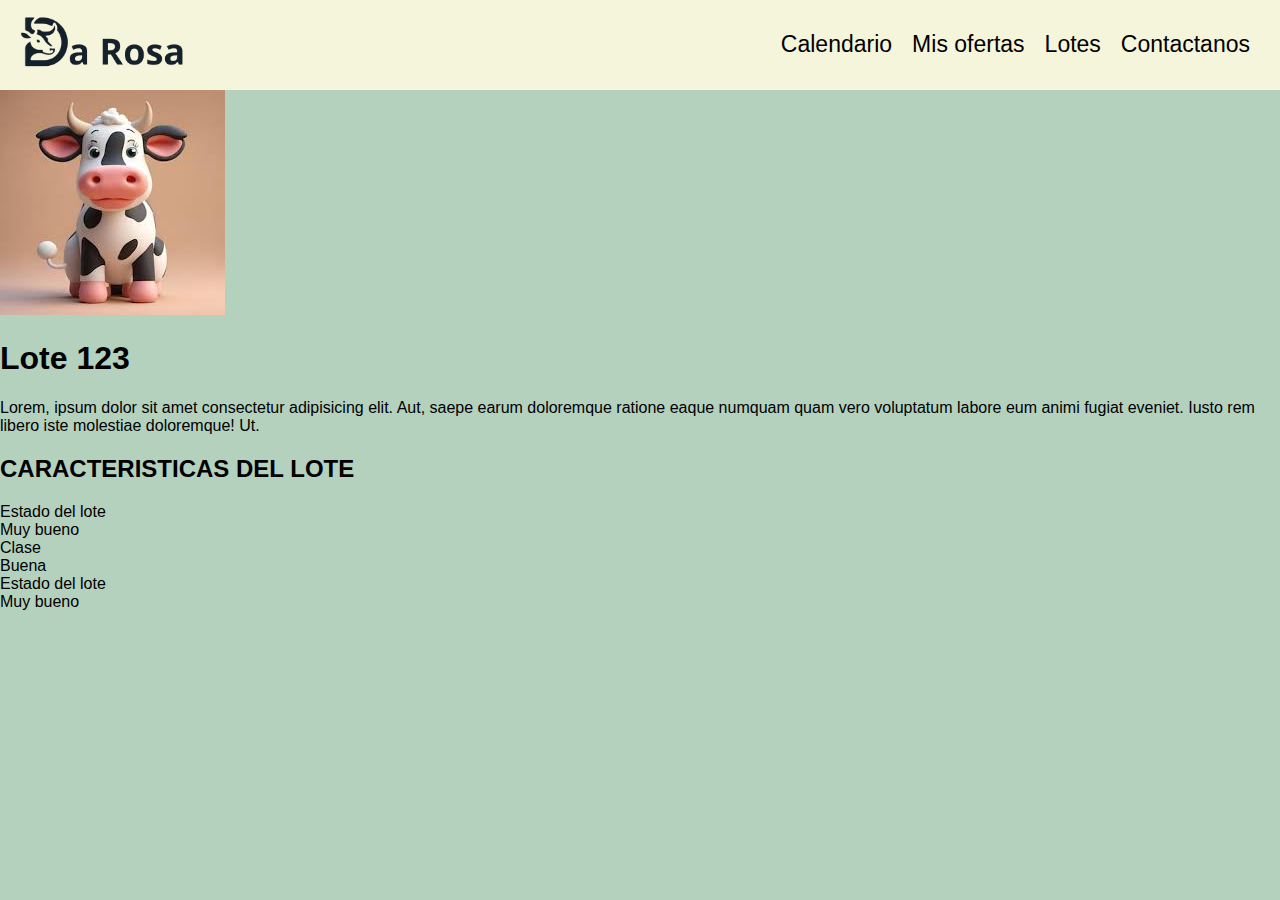
==== index.html @ 6416df98 "inicio" ====
<!DOCTYPE html>
<html lang="en">
<head>
    <meta charset="UTF-8">
    <meta name="viewport" content="width=device-width, initial-scale=1.0">
    <title>Juanpa Da Rosa</title>
    <link rel="stylesheet" href="css.css">
    <link rel="shortcut icon" href="logoico.ico" type="image/x-icon">
</head>
<body>
    <script src="js.js"></script>
    <header>
        <input type="checkbox"  id="activar" class="header_checkbox" >
        <label for="activar" class="abrir_menu" role="button">=</label>
        <img class="header_logo" src="darosa.png" alt="logo de la empresa">
        <nav class="header_nav">
            <ul class="header_nav_lista">
                <li class="header_nav_link"><a href="#">Calendario</a></li>
                <li class="header_nav_link"><a href="#">Mis ofertas</a></li>
                <li class="header_nav_link"><a href="#">Lotes</a></li>
                <li class="header_nav_link"><a href="#">Contactanos</a></li>
            </ul>
        </nav>
    </header>
    <main class="info_vaca">
        <div class="img_vaca">
            <img src="vaquita.jpeg" alt="vacalola">
        </div>
        <div class="info_vaca">
            <h1>Lote 123</h1>
            <p>Lorem, ipsum dolor sit amet consectetur adipisicing elit. Aut, saepe earum doloremque ratione eaque numquam quam vero voluptatum labore eum animi fugiat eveniet. Iusto rem libero iste molestiae doloremque! Ut.</p>
        </div>
        <div class="caracteristicas_vaca_container">
            <h2>CARACTERISTICAS DEL LOTE</h2>
            <ul>
                <li class="caracteristicas_vaca">
                    <div class="barra_de_datos">
                        <div class="barra_de_estado muy_bueno">Estado del lote</div>
                    </div>
                    <span class="barra_de_estado">Muy bueno</span>
                </li> 
                
                <li class="caracteristicas_vaca">
                    <div class="barra_de_datos">
                        <div class="barra_de_estado muy_bueno">Clase</div>
                    </div>
                    <span class="barra_de_estado">Buena</span>
                </li>

                <li class="caracteristicas_vaca">
                    <div class="barra_de_datos">
                        <div class="barra_de_estado muy_bueno">Estado del lote</div>
                    </div>
                    <span class="barra_de_estado">Muy bueno</span>
                </li>
            </ul>
        </div>
    </main>
</body>
</html>
---- css.css ----
* {
    box-sizing: border-box;
}

body {
    margin: 0;
    font-family:'Franklin Gothic Medium', 'Arial Narrow', Arial, sans-serif;
    background-color: rgba(143, 186, 157, 0.667);
}

body, div, ul, nav, header, footer, a, li, label {
    margin: 0;
    padding: 0;
}

header {
    display: flex;
    background-color: beige;
    align-items: center;
    justify-content: space-between;
}

.abrir_menu {
    color: black;
    font-size: 3rem;
    font-weight: 600;
    position: absolute;
    right: 10px;
}

.header_checkbox {
    display: none;
}

.header_nav {
    display: none;
    background-color: beige;
    position: absolute;
    height: 100vh;
    width: 100vw;
    top: 0;
    z-index: -1;
}

.header_nav_lista {
    display: flex;
    flex-direction: column;
    height: 40vh;
    margin: auto;
    justify-content: space-evenly;
}

.header_checkbox:checked ~ .header_nav {
    display: flex;
}

.header_logo {
    max-width: 100%;
    max-height: 70px;
    margin: 10px 20px;
}

.header_nav_link {
    list-style: none;
}

.header_nav_link a {
    color: black;
    text-decoration: none;
    font-size: 23px;
}

.header_nav_link a:hover {
    color: rgb(53, 85, 63);
}

.vaca{
    display: block;
}


/* PANTALLA */
@media screen and (min-width: 630px) {
    .header_nav {
        display: flex;
        height: auto;
        width: auto;
        justify-content: space-between;
        position: static;
        z-index: 1;
        margin-right: 30px;
    }

    .header_nav_lista {
        flex-direction: row;
        height: auto;
        width: auto;
        gap: 20px;
        z-index: 10;
    }

    .abrir_menu {
        display: none;
    }

}
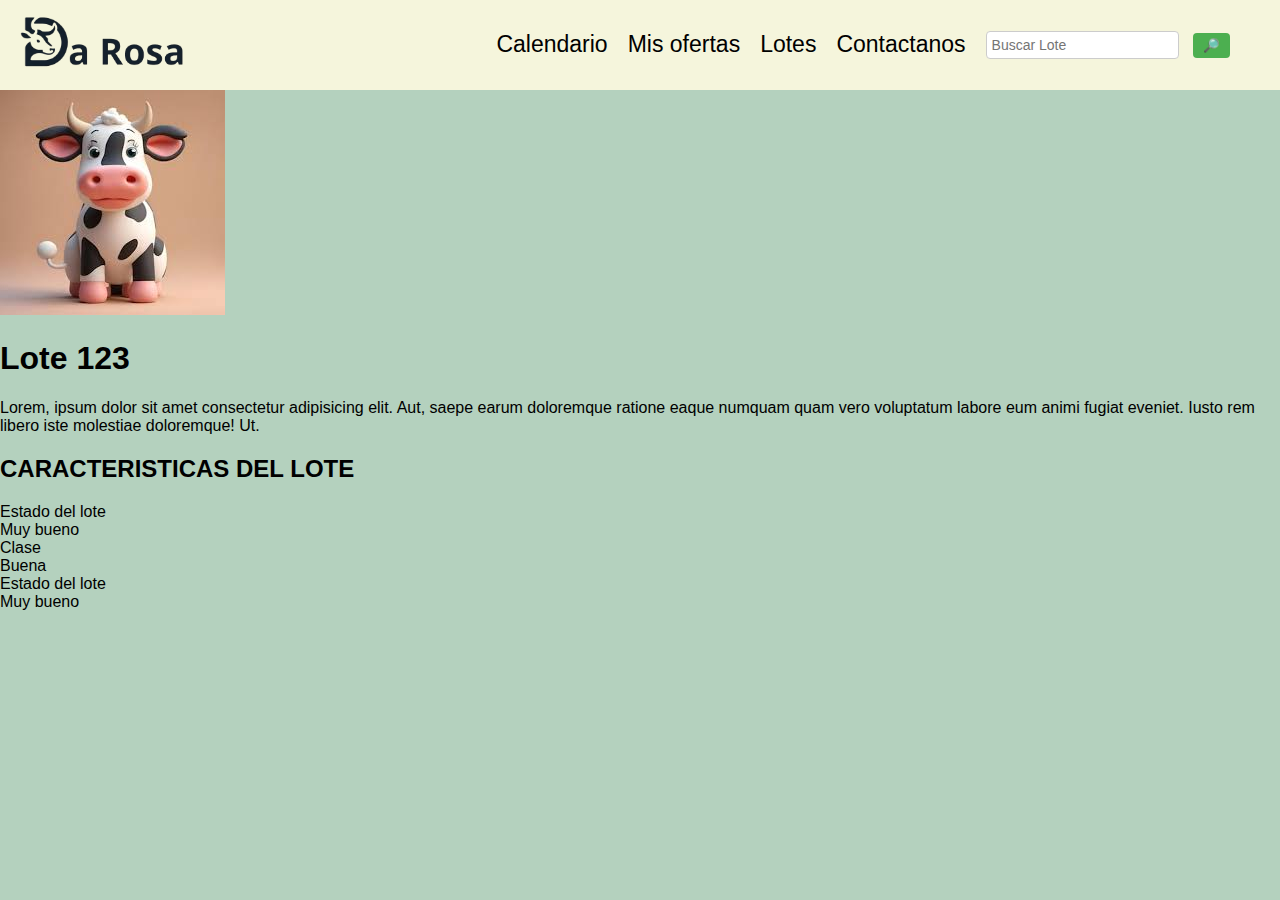
==== commit 3b0128f3: "Barra de busqueda" ====
--- a/index.html
+++ b/index.html
@@ -3,7 +3,7 @@
 <head>
     <meta charset="UTF-8">
     <meta name="viewport" content="width=device-width, initial-scale=1.0">
-    <title>Juanpa Da Rosa</title>
+    <title>Escritorio Da Rosa</title>
     <link rel="stylesheet" href="css.css">
     <link rel="shortcut icon" href="logoico.ico" type="image/x-icon">
 </head>
@@ -20,12 +20,20 @@
                 <li class="header_nav_link"><a href="#">Lotes</a></li>
                 <li class="header_nav_link"><a href="#">Contactanos</a></li>
             </ul>
+            <form class="barra-busqueda" action="#" method="GET">
+                <input type="text" name="q" placeholder="Buscar Lote">
+                <button type="submit">🔎</button>
+            </form>
+        
         </nav>
     </header>
     <main class="info_vaca">
+        
         <div class="img_vaca">
             <img src="vaquita.jpeg" alt="vacalola">
+            
         </div>
+        
         <div class="info_vaca">
             <h1>Lote 123</h1>
             <p>Lorem, ipsum dolor sit amet consectetur adipisicing elit. Aut, saepe earum doloremque ratione eaque numquam quam vero voluptatum labore eum animi fugiat eveniet. Iusto rem libero iste molestiae doloremque! Ut.</p>
@@ -56,5 +64,6 @@
             </ul>
         </div>
     </main>
+   
 </body>
 </html>--- a/css.css
+++ b/css.css
@@ -103,4 +103,32 @@
         display: none;
     }
 
-}+}
+
+.barra-busqueda {
+    max-width: 100%;
+    max-height: 70px;
+    margin: 10px 20px;
+}
+
+.barra-busqueda input[type="text"] {
+    padding: 5px;
+    font-size: 14px;
+    border: 1px solid #ccc; 
+    border-radius: 4px; 
+    margin-right: 10px; 
+}
+
+.barra-busqueda button {
+    padding: 5px 10px; 
+    background-color: #4CAF50; 
+    color: white; 
+    border: none; 
+    border-radius: 4px;
+    cursor: pointer; 
+}
+
+.barra-busqueda button:hover {
+    background-color: #45a049;
+
+}
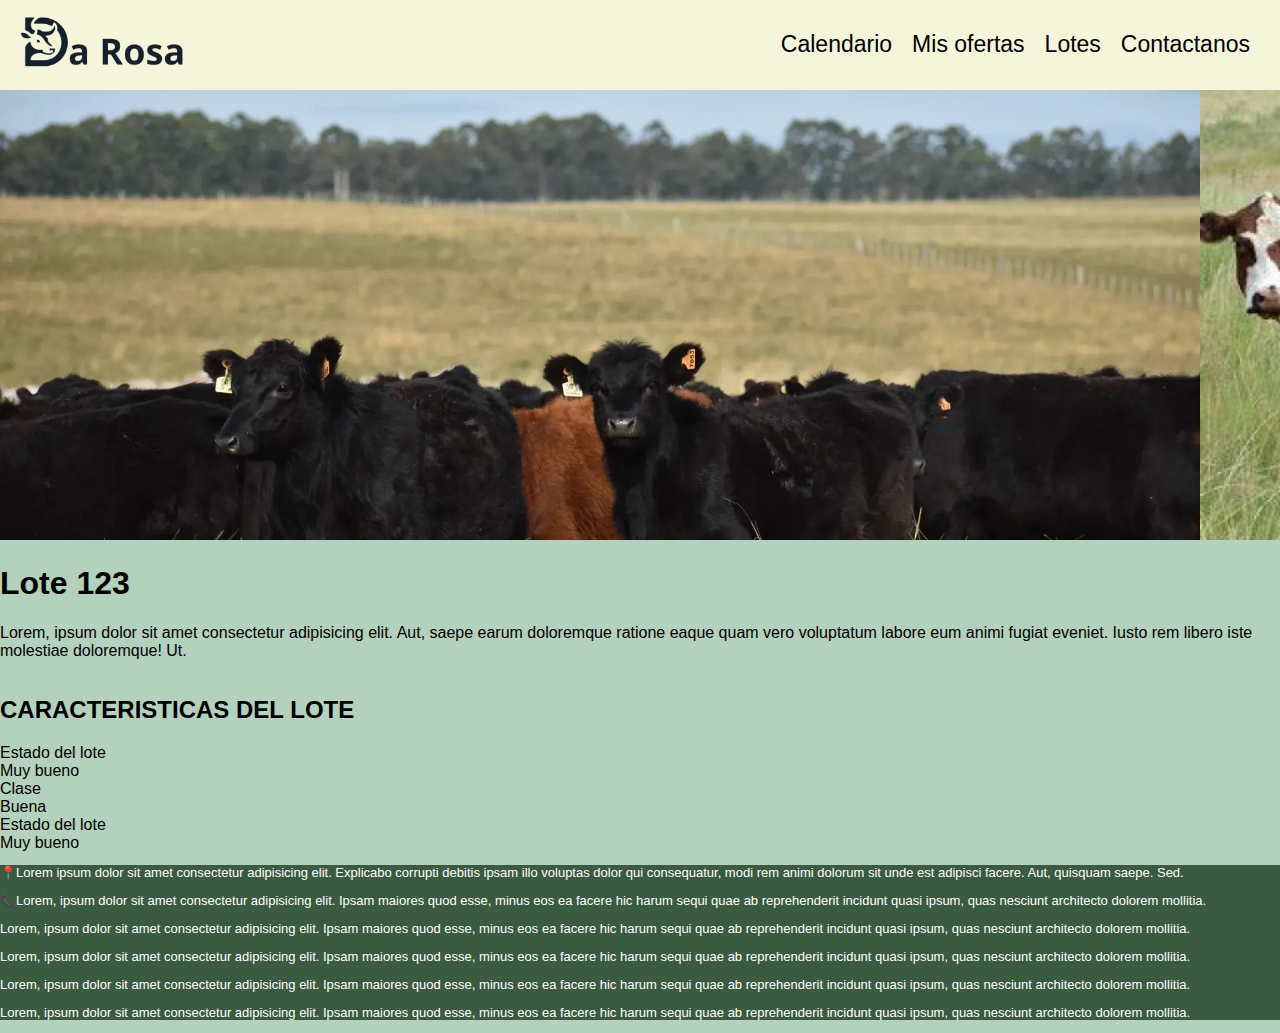
==== commit 1cdcec25: "slider y footer" ====
--- a/index.html
+++ b/index.html
@@ -3,7 +3,7 @@
 <head>
     <meta charset="UTF-8">
     <meta name="viewport" content="width=device-width, initial-scale=1.0">
-    <title>Escritorio Da Rosa</title>
+    <title>Juanpa Da Rosa</title>
     <link rel="stylesheet" href="css.css">
     <link rel="shortcut icon" href="logoico.ico" type="image/x-icon">
 </head>
@@ -20,23 +20,21 @@
                 <li class="header_nav_link"><a href="#">Lotes</a></li>
                 <li class="header_nav_link"><a href="#">Contactanos</a></li>
             </ul>
-            <form class="barra-busqueda" action="#" method="GET">
-                <input type="text" name="q" placeholder="Buscar Lote">
-                <button type="submit">🔎</button>
-            </form>
-        
         </nav>
     </header>
     <main class="info_vaca">
-        
-        <div class="img_vaca">
-            <img src="vaquita.jpeg" alt="vacalola">
-            
-        </div>
-        
+            <div class="img_vaca">
+                <ul>
+                    <li><img src="loteangus.webp" alt=""></li>
+                    <li><img src="lotebraford.jpg" alt=""></li>
+                    <li><img src="lotepampa.jpeg" alt=""></li>
+                    <li><img src="novillonegro.jpg" alt=""></li>
+                    <li><img src="gandado.jpg" alt=""></li>
+                </ul>
+            </div>
         <div class="info_vaca">
             <h1>Lote 123</h1>
-            <p>Lorem, ipsum dolor sit amet consectetur adipisicing elit. Aut, saepe earum doloremque ratione eaque numquam quam vero voluptatum labore eum animi fugiat eveniet. Iusto rem libero iste molestiae doloremque! Ut.</p>
+            <p>Lorem, ipsum dolor sit amet consectetur adipisicing elit. Aut, saepe earum doloremque ratione eaque  quam vero voluptatum labore eum animi fugiat eveniet. Iusto rem libero iste molestiae doloremque! Ut.</p>
         </div>
         <div class="caracteristicas_vaca_container">
             <h2>CARACTERISTICAS DEL LOTE</h2>
@@ -64,6 +62,13 @@
             </ul>
         </div>
     </main>
-   
+    <div class="footer">
+        <p>📍Lorem ipsum dolor sit amet consectetur adipisicing elit. Explicabo corrupti debitis ipsam illo voluptas dolor qui consequatur, modi rem animi dolorum sit unde est adipisci facere. Aut, quisquam saepe. Sed.</p>
+        <p>📞Lorem, ipsum dolor sit amet consectetur adipisicing elit. Ipsam maiores quod esse, minus eos ea facere hic harum sequi quae ab reprehenderit incidunt quasi ipsum, quas nesciunt architecto dolorem mollitia.</p>
+        <p>Lorem, ipsum dolor sit amet consectetur adipisicing elit. Ipsam maiores quod esse, minus eos ea facere hic harum sequi quae ab reprehenderit incidunt quasi ipsum, quas nesciunt architecto dolorem mollitia.</p>
+        <p>Lorem, ipsum dolor sit amet consectetur adipisicing elit. Ipsam maiores quod esse, minus eos ea facere hic harum sequi quae ab reprehenderit incidunt quasi ipsum, quas nesciunt architecto dolorem mollitia.</p>
+        <p>Lorem, ipsum dolor sit amet consectetur adipisicing elit. Ipsam maiores quod esse, minus eos ea facere hic harum sequi quae ab reprehenderit incidunt quasi ipsum, quas nesciunt architecto dolorem mollitia.</p>
+        <p>Lorem, ipsum dolor sit amet consectetur adipisicing elit. Ipsam maiores quod esse, minus eos ea facere hic harum sequi quae ab reprehenderit incidunt quasi ipsum, quas nesciunt architecto dolorem mollitia.</p>
+    </div>
 </body>
 </html>--- a/css.css
+++ b/css.css
@@ -12,6 +12,8 @@
     margin: 0;
     padding: 0;
 }
+
+/* ------------------------   HEADER   --------------------------- */
 
 header {
     display: flex;
@@ -78,8 +80,57 @@
     display: block;
 }
 
+/*---------------------------- INICIO  ------------------------- */
+.info_vaca {
+    width: 100%;
+    margin: 0;
+    overflow: hidden;
+    scroll-snap-type: x mandatory;
+}
 
-/* PANTALLA */
+.img_vaca ul {
+    list-style: none;
+    padding: 0;
+    margin: 0;
+    display: flex;
+    animation: desplazar 30s infinite linear; 
+}
+
+@keyframes desplazar {
+    0% {
+        transform: translateX(0);
+    }
+    50% {
+        transform: translateX(-4400px);
+    }
+    100% {
+        transform: translateX(0);
+    }
+}
+
+.img_vaca li {
+    flex: 0 0 1200px; 
+    scroll-snap-align: start;
+}
+
+.img_vaca img {
+    width: 100%;
+    height: 450px;
+    object-fit: cover; 
+}
+/*----------------------------- FOOTER------------------------------*/
+.footer{
+    margin: 0;
+    background-color: rgb(58, 91, 63);
+    bottom: 0px;
+}
+.footer p{
+    color: white;
+    font-family: 'Lucida Sans', 'Lucida Sans Regular', 'Lucida Grande', 'Lucida Sans Unicode', Geneva, Verdana, sans-serif;
+    font-size: small;
+}
+
+/*---------------------------- PANTALLA   -------------------------*/
 @media screen and (min-width: 630px) {
     .header_nav {
         display: flex;
@@ -103,32 +154,4 @@
         display: none;
     }
 
-}
-
-.barra-busqueda {
-    max-width: 100%;
-    max-height: 70px;
-    margin: 10px 20px;
-}
-
-.barra-busqueda input[type="text"] {
-    padding: 5px;
-    font-size: 14px;
-    border: 1px solid #ccc; 
-    border-radius: 4px; 
-    margin-right: 10px; 
-}
-
-.barra-busqueda button {
-    padding: 5px 10px; 
-    background-color: #4CAF50; 
-    color: white; 
-    border: none; 
-    border-radius: 4px;
-    cursor: pointer; 
-}
-
-.barra-busqueda button:hover {
-    background-color: #45a049;
-
-}
+}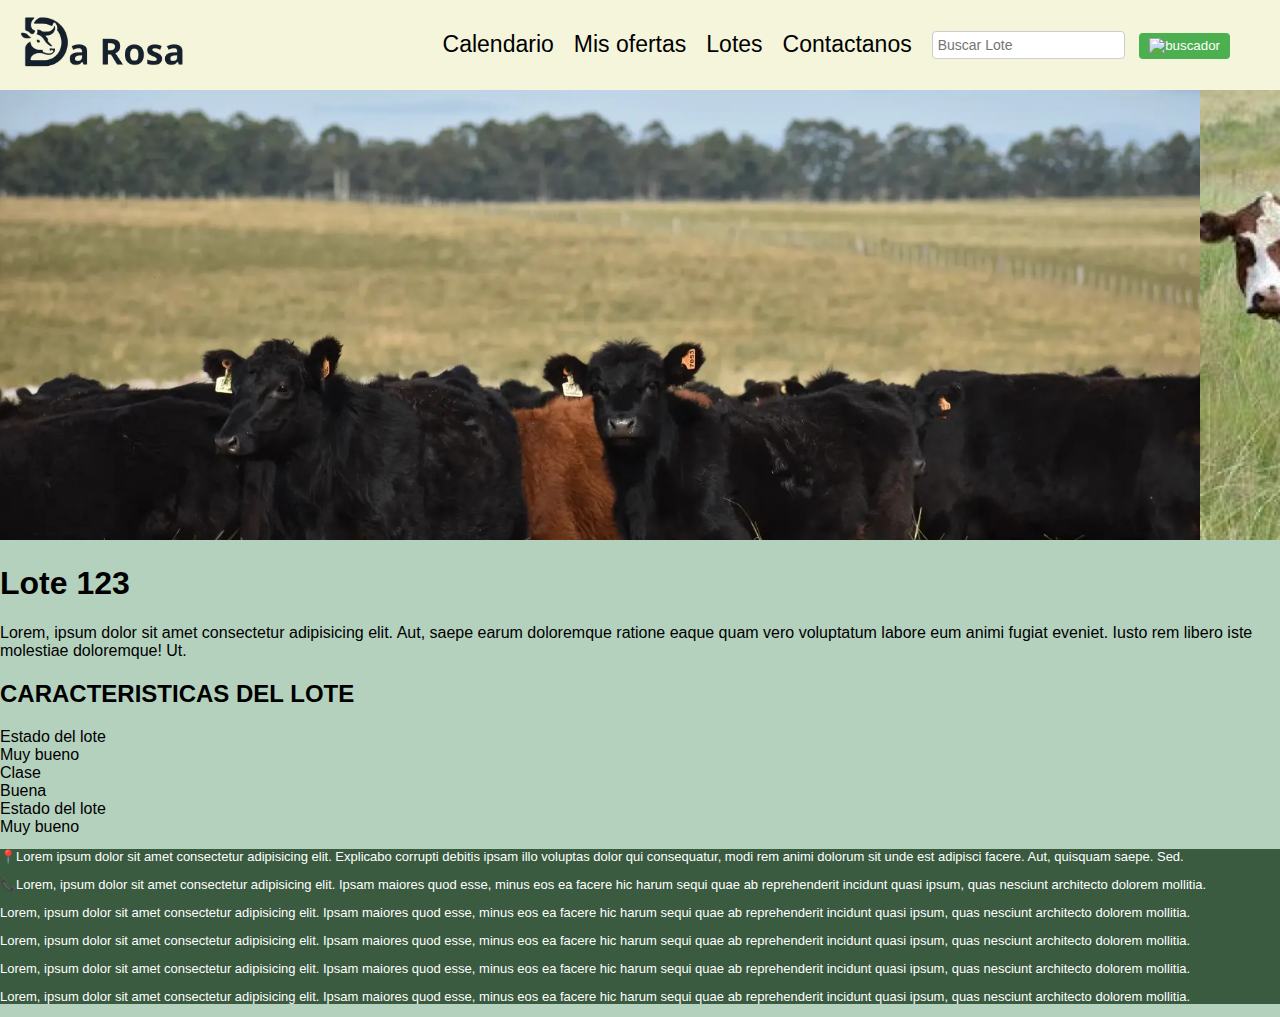
==== commit 8d9e566f: "Merge branch 'main' of https://github.com/JoaquinBistolfi/MKstudio" ====
--- a/index.html
+++ b/index.html
@@ -3,7 +3,7 @@
 <head>
     <meta charset="UTF-8">
     <meta name="viewport" content="width=device-width, initial-scale=1.0">
-    <title>Juanpa Da Rosa</title>
+    <title>Escritorio Da Rosa</title>
     <link rel="stylesheet" href="css.css">
     <link rel="shortcut icon" href="logoico.ico" type="image/x-icon">
 </head>
@@ -20,6 +20,11 @@
                 <li class="header_nav_link"><a href="#">Lotes</a></li>
                 <li class="header_nav_link"><a href="#">Contactanos</a></li>
             </ul>
+            <form class="barra-busqueda" action="#" method="GET">
+                <input type="text" name="q" placeholder="Buscar Lote">
+                <button type="submit"><img src="buscador.png" alt="buscador"></button>
+            </form>
+        
         </nav>
     </header>
     <main class="info_vaca">
@@ -32,7 +37,6 @@
                     <li><img src="gandado.jpg" alt=""></li>
                 </ul>
             </div>
-        <div class="info_vaca">
             <h1>Lote 123</h1>
             <p>Lorem, ipsum dolor sit amet consectetur adipisicing elit. Aut, saepe earum doloremque ratione eaque  quam vero voluptatum labore eum animi fugiat eveniet. Iusto rem libero iste molestiae doloremque! Ut.</p>
         </div>
@@ -70,5 +74,6 @@
         <p>Lorem, ipsum dolor sit amet consectetur adipisicing elit. Ipsam maiores quod esse, minus eos ea facere hic harum sequi quae ab reprehenderit incidunt quasi ipsum, quas nesciunt architecto dolorem mollitia.</p>
         <p>Lorem, ipsum dolor sit amet consectetur adipisicing elit. Ipsam maiores quod esse, minus eos ea facere hic harum sequi quae ab reprehenderit incidunt quasi ipsum, quas nesciunt architecto dolorem mollitia.</p>
     </div>
+
 </body>
 </html>--- a/css.css
+++ b/css.css
@@ -154,4 +154,32 @@
         display: none;
     }
 
-}+}
+
+.barra-busqueda {
+    max-width: 100%;
+    max-height: 70px;
+    margin: 10px 20px;
+}
+
+.barra-busqueda input[type="text"] {
+    padding: 5px;
+    font-size: 14px;
+    border: 1px solid #ccc; 
+    border-radius: 4px; 
+    margin-right: 10px; 
+}
+
+.barra-busqueda button {
+    padding: 5px 10px; 
+    background-color: #4CAF50; 
+    color: white; 
+    border: none; 
+    border-radius: 4px;
+    cursor: pointer; 
+}
+
+.barra-busqueda button:hover {
+    background-color: #45a049;
+
+}
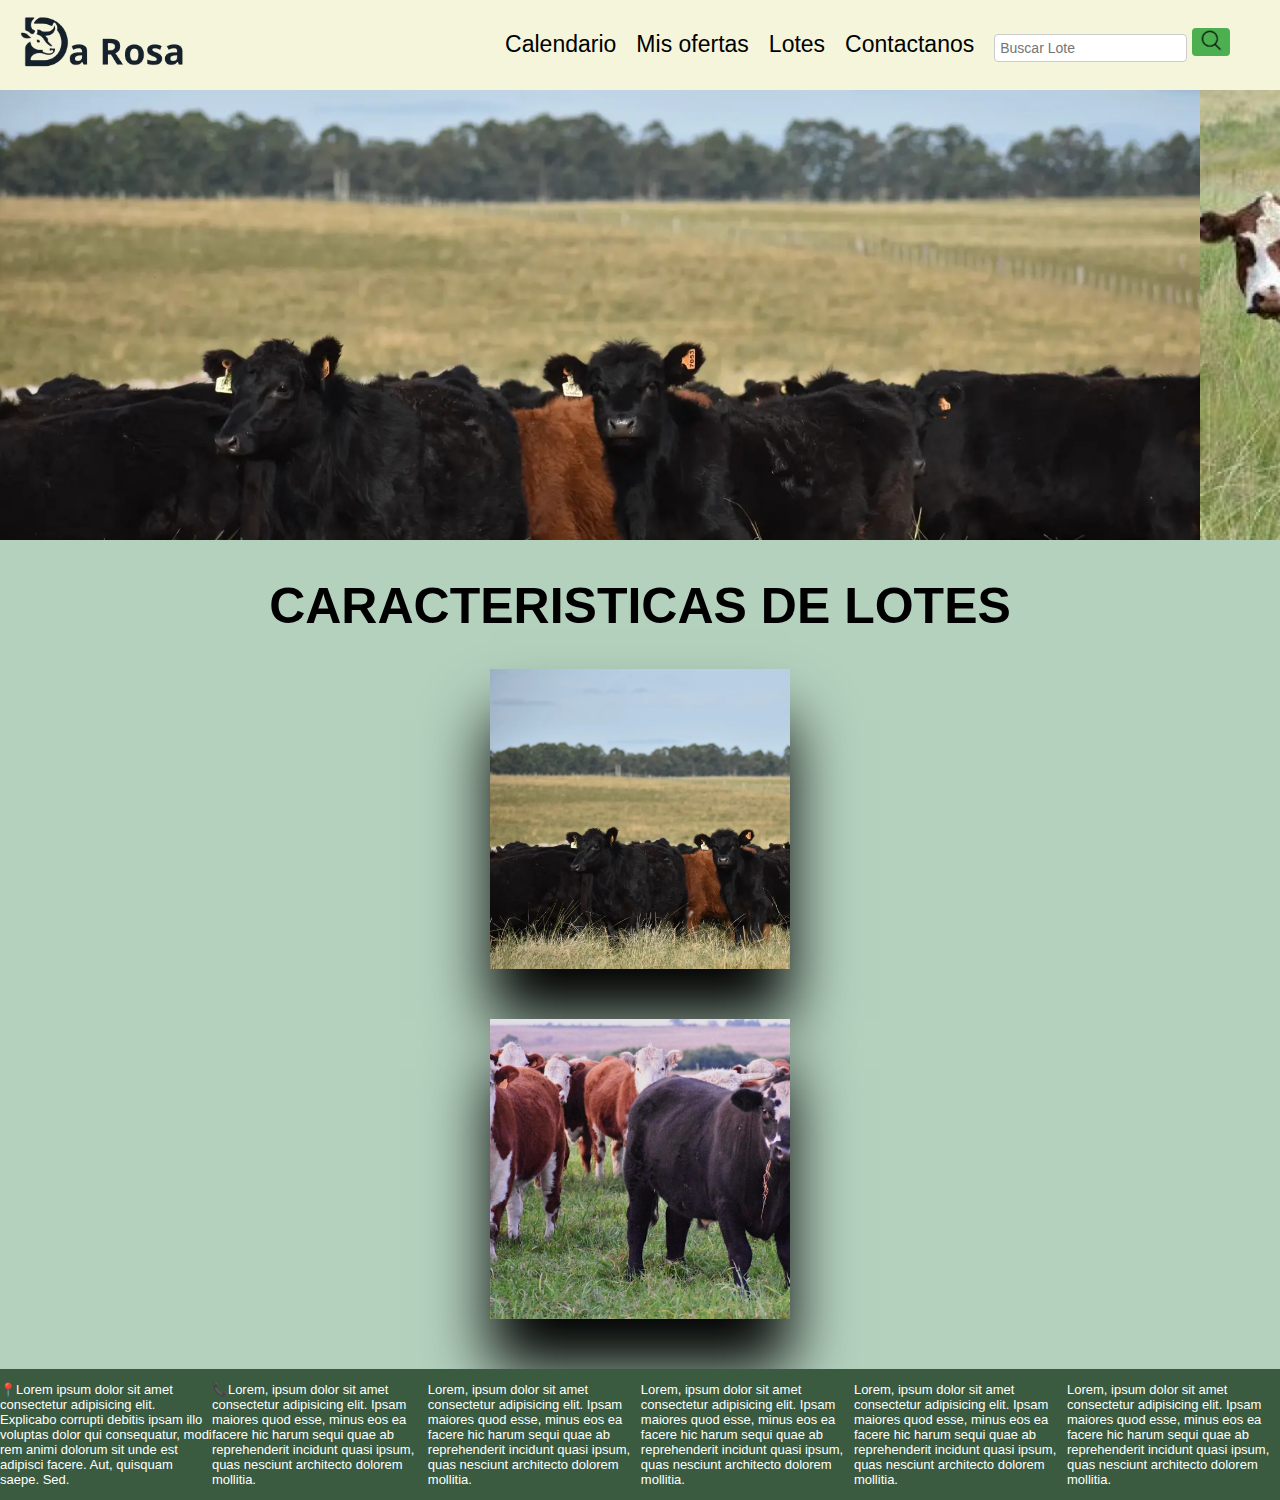
==== commit d2c913c8: "lote slider" ====
--- a/index.html
+++ b/index.html
@@ -5,14 +5,14 @@
     <meta name="viewport" content="width=device-width, initial-scale=1.0">
     <title>Escritorio Da Rosa</title>
     <link rel="stylesheet" href="css.css">
-    <link rel="shortcut icon" href="logoico.ico" type="image/x-icon">
+    <link rel="shortcut icon" href="/imagenes/logoico.ico" type="image/x-icon">
 </head>
 <body>
     <script src="js.js"></script>
     <header>
         <input type="checkbox"  id="activar" class="header_checkbox" >
         <label for="activar" class="abrir_menu" role="button">=</label>
-        <img class="header_logo" src="darosa.png" alt="logo de la empresa">
+        <img class="header_logo" src="imagenes/darosa.png" alt="logo de la empresa">
         <nav class="header_nav">
             <ul class="header_nav_lista">
                 <li class="header_nav_link"><a href="#">Calendario</a></li>
@@ -22,48 +22,35 @@
             </ul>
             <form class="barra-busqueda" action="#" method="GET">
                 <input type="text" name="q" placeholder="Buscar Lote">
-                <button type="submit"><img src="buscador.png" alt="buscador"></button>
+                <button type="submit"><img src="imagenes/buscador.png" alt="buscador"></button>
             </form>
-        
         </nav>
     </header>
     <main class="info_vaca">
             <div class="img_vaca">
                 <ul>
-                    <li><img src="loteangus.webp" alt=""></li>
-                    <li><img src="lotebraford.jpg" alt=""></li>
-                    <li><img src="lotepampa.jpeg" alt=""></li>
-                    <li><img src="novillonegro.jpg" alt=""></li>
-                    <li><img src="gandado.jpg" alt=""></li>
+                    <li><img src="imagenes/loteangus.webp" alt=""></li>
+                    <li><img src="imagenes/lotebraford.jpg" alt=""></li>
+                    <li><img src="imagenes/lotepampa.jpeg" alt=""></li>
+                    <li><img src="imagenes/novillonegro.jpg" alt=""></li>
+                    <li><img src="imagenes/gandado.jpg" alt=""></li>
                 </ul>
             </div>
-            <h1>Lote 123</h1>
-            <p>Lorem, ipsum dolor sit amet consectetur adipisicing elit. Aut, saepe earum doloremque ratione eaque  quam vero voluptatum labore eum animi fugiat eveniet. Iusto rem libero iste molestiae doloremque! Ut.</p>
+        <div class="caracteristicas">
+            <h1>CARACTERISTICAS DE LOTES</h1>
+            <div class="card">
+                <img src="imagenes/loteangus.webp">
+                <div class="details"><h2>Novillos negros</h2>
+                    <p>Lorem ipsum dolor sit amet consectetur adipisicing elit. Eum autem culpa consequatur! Eaque beatae, minus eum maxime quos assumenda ad officiis quam maiores eveniet dignissimos repudiandae quibusdam quia, cum consequuntur.</p>
+                </div>
+            </div>
         </div>
-        <div class="caracteristicas_vaca_container">
-            <h2>CARACTERISTICAS DEL LOTE</h2>
-            <ul>
-                <li class="caracteristicas_vaca">
-                    <div class="barra_de_datos">
-                        <div class="barra_de_estado muy_bueno">Estado del lote</div>
-                    </div>
-                    <span class="barra_de_estado">Muy bueno</span>
-                </li> 
-                
-                <li class="caracteristicas_vaca">
-                    <div class="barra_de_datos">
-                        <div class="barra_de_estado muy_bueno">Clase</div>
-                    </div>
-                    <span class="barra_de_estado">Buena</span>
-                </li>
-
-                <li class="caracteristicas_vaca">
-                    <div class="barra_de_datos">
-                        <div class="barra_de_estado muy_bueno">Estado del lote</div>
-                    </div>
-                    <span class="barra_de_estado">Muy bueno</span>
-                </li>
-            </ul>
+        <div class="card2">
+            
+            <img src="imagenes/novillonegro.jpg">
+            <div class="details"><h2>Novillos angus</h2>
+                <p>Lorem ipsum dolor sit amet consectetur adipisicing elit. Quaerat eaque itaque blanditiis ea facilis accusamus nesciunt, eum facere sapiente nulla vitae tempora eius illum minima possimus reprehenderit laudantium voluptas sunt.</p>
+            </div>
         </div>
     </main>
     <div class="footer">
@@ -74,6 +61,5 @@
         <p>Lorem, ipsum dolor sit amet consectetur adipisicing elit. Ipsam maiores quod esse, minus eos ea facere hic harum sequi quae ab reprehenderit incidunt quasi ipsum, quas nesciunt architecto dolorem mollitia.</p>
         <p>Lorem, ipsum dolor sit amet consectetur adipisicing elit. Ipsam maiores quod esse, minus eos ea facere hic harum sequi quae ab reprehenderit incidunt quasi ipsum, quas nesciunt architecto dolorem mollitia.</p>
     </div>
-
 </body>
 </html>--- a/css.css
+++ b/css.css
@@ -6,11 +6,6 @@
     margin: 0;
     font-family:'Franklin Gothic Medium', 'Arial Narrow', Arial, sans-serif;
     background-color: rgba(143, 186, 157, 0.667);
-}
-
-body, div, ul, nav, header, footer, a, li, label {
-    margin: 0;
-    padding: 0;
 }
 
 /* ------------------------   HEADER   --------------------------- */
@@ -116,10 +111,68 @@
 .img_vaca img {
     width: 100%;
     height: 450px;
-    object-fit: cover; 
-}
+    object-fit: cover;  
+}
+
+.caracteristicas h1{
+    display: flex;
+    justify-content: center;
+    font-size: 50px;
+}
+.card {
+    position: relative;
+    width: 300px;
+    height: 300px;
+    background: #000;
+    display: flex;
+    box-shadow: 0px 50px 60px rgba(0, 0, 0, 10);
+    overflow: hidden;
+    transition: 0.5s ease-in-out;
+    color: white;
+    padding: auto;
+    margin: auto;
+    margin-bottom: 50px;
+  }
+  .card:hover {
+    width: 800px;
+  }
+  .card .img{
+    position: relative;
+    padding: 0;
+  }
+  .card details{
+    display: flex;
+    margin: auto;
+    justify-items: center;
+    align-items: center;
+  }
+  
+  .card2 img{
+    position: relative;
+    padding: 0;
+  }
+
+  .card2 {
+    position: relative;
+    width: 300px;
+    height: 300px;
+    background: #000;
+    display: flex;
+    box-shadow: 0px 50px 60px rgba(0, 0, 0, 10);
+    overflow: hidden;
+    transition: 0.5s ease-in-out;
+    color: white;
+    padding: auto;
+    margin: auto;
+    margin-bottom: 50px;
+  }
+  .card2:hover {
+    width: 800px;
+  }
 /*----------------------------- FOOTER------------------------------*/
 .footer{
+    display: flex;
+    position: relative;
     margin: 0;
     background-color: rgb(58, 91, 63);
     bottom: 0px;
@@ -167,11 +220,12 @@
     font-size: 14px;
     border: 1px solid #ccc; 
     border-radius: 4px; 
-    margin-right: 10px; 
+    margin-right: 0px; 
 }
 
 .barra-busqueda button {
-    padding: 5px 10px; 
+    margin-top: 0px;
+    padding: 0 5px; 
     background-color: #4CAF50; 
     color: white; 
     border: none; 
@@ -179,6 +233,11 @@
     cursor: pointer; 
 }
 
+.barra-busqueda button img {
+    max-width: 100%;
+    max-height: 25px;
+}
+
 .barra-busqueda button:hover {
     background-color: #45a049;
 
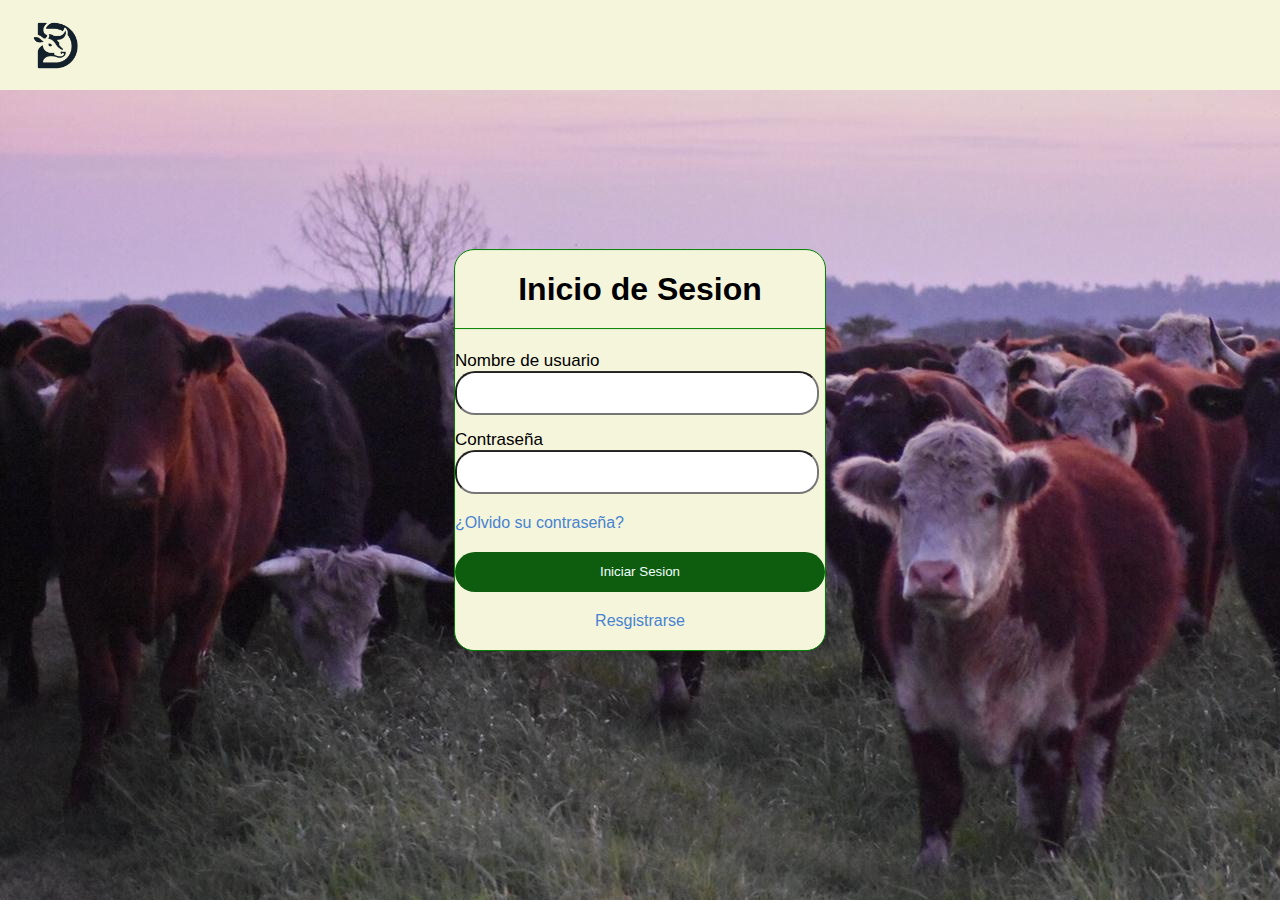
==== commit b519bf56: "inicio de sesion" ====
--- a/index.html
+++ b/index.html
@@ -1,65 +1,34 @@
-<!DOCTYPE html>
-<html lang="en">
-<head>
-    <meta charset="UTF-8">
-    <meta name="viewport" content="width=device-width, initial-scale=1.0">
-    <title>Escritorio Da Rosa</title>
-    <link rel="stylesheet" href="css.css">
-    <link rel="shortcut icon" href="/imagenes/logoico.ico" type="image/x-icon">
-</head>
-<body>
-    <script src="js.js"></script>
-    <header>
-        <input type="checkbox"  id="activar" class="header_checkbox" >
-        <label for="activar" class="abrir_menu" role="button">=</label>
-        <img class="header_logo" src="imagenes/darosa.png" alt="logo de la empresa">
-        <nav class="header_nav">
-            <ul class="header_nav_lista">
-                <li class="header_nav_link"><a href="#">Calendario</a></li>
-                <li class="header_nav_link"><a href="#">Mis ofertas</a></li>
-                <li class="header_nav_link"><a href="#">Lotes</a></li>
-                <li class="header_nav_link"><a href="#">Contactanos</a></li>
-            </ul>
-            <form class="barra-busqueda" action="#" method="GET">
-                <input type="text" name="q" placeholder="Buscar Lote">
-                <button type="submit"><img src="imagenes/buscador.png" alt="buscador"></button>
-            </form>
-        </nav>
-    </header>
-    <main class="info_vaca">
-            <div class="img_vaca">
-                <ul>
-                    <li><img src="imagenes/loteangus.webp" alt=""></li>
-                    <li><img src="imagenes/lotebraford.jpg" alt=""></li>
-                    <li><img src="imagenes/lotepampa.jpeg" alt=""></li>
-                    <li><img src="imagenes/novillonegro.jpg" alt=""></li>
-                    <li><img src="imagenes/gandado.jpg" alt=""></li>
-                </ul>
-            </div>
-        <div class="caracteristicas">
-            <h1>CARACTERISTICAS DE LOTES</h1>
-            <div class="card">
-                <img src="imagenes/loteangus.webp">
-                <div class="details"><h2>Novillos negros</h2>
-                    <p>Lorem ipsum dolor sit amet consectetur adipisicing elit. Eum autem culpa consequatur! Eaque beatae, minus eum maxime quos assumenda ad officiis quam maiores eveniet dignissimos repudiandae quibusdam quia, cum consequuntur.</p>
-                </div>
-            </div>
-        </div>
-        <div class="card2">
-            
-            <img src="imagenes/novillonegro.jpg">
-            <div class="details"><h2>Novillos angus</h2>
-                <p>Lorem ipsum dolor sit amet consectetur adipisicing elit. Quaerat eaque itaque blanditiis ea facilis accusamus nesciunt, eum facere sapiente nulla vitae tempora eius illum minima possimus reprehenderit laudantium voluptas sunt.</p>
-            </div>
-        </div>
-    </main>
-    <div class="footer">
-        <p>📍Lorem ipsum dolor sit amet consectetur adipisicing elit. Explicabo corrupti debitis ipsam illo voluptas dolor qui consequatur, modi rem animi dolorum sit unde est adipisci facere. Aut, quisquam saepe. Sed.</p>
-        <p>📞Lorem, ipsum dolor sit amet consectetur adipisicing elit. Ipsam maiores quod esse, minus eos ea facere hic harum sequi quae ab reprehenderit incidunt quasi ipsum, quas nesciunt architecto dolorem mollitia.</p>
-        <p>Lorem, ipsum dolor sit amet consectetur adipisicing elit. Ipsam maiores quod esse, minus eos ea facere hic harum sequi quae ab reprehenderit incidunt quasi ipsum, quas nesciunt architecto dolorem mollitia.</p>
-        <p>Lorem, ipsum dolor sit amet consectetur adipisicing elit. Ipsam maiores quod esse, minus eos ea facere hic harum sequi quae ab reprehenderit incidunt quasi ipsum, quas nesciunt architecto dolorem mollitia.</p>
-        <p>Lorem, ipsum dolor sit amet consectetur adipisicing elit. Ipsam maiores quod esse, minus eos ea facere hic harum sequi quae ab reprehenderit incidunt quasi ipsum, quas nesciunt architecto dolorem mollitia.</p>
-        <p>Lorem, ipsum dolor sit amet consectetur adipisicing elit. Ipsam maiores quod esse, minus eos ea facere hic harum sequi quae ab reprehenderit incidunt quasi ipsum, quas nesciunt architecto dolorem mollitia.</p>
-    </div>
-</body>
+<!DOCTYPE html>
+<html lang="es">
+<head>
+    <meta charset="UTF-8">
+    <meta name="viewport" content="width=device-width, initial-scale=1.0">
+    <title>Inicio de Sesion</title>
+    <link rel="stylesheet" href="css.css">
+</head>
+<body>
+    <header>
+        <img class="header_logo" src="logo.png" alt="logo de la empresa">
+        </header>
+    <div class= "iniciosesion">
+        <h1>Inicio de Sesion</h1>
+        <form method="post">
+            <div class="usuario" >
+                <label>Nombre de usuario</label>
+                <input type="text" required>
+           </div>
+            <div class="contraseña">
+                <label> Contraseña</label>
+                <input type="contraseña"required>
+            </div>
+            <div class="recordar">
+                <a href="#">¿Olvido su contraseña?</a>
+            </div>
+            <input type="submit" value="Iniciar Sesion">
+            <div class="registrarse">
+            <a href="#">Resgistrarse</a>
+            </div>
+        </form>
+    </div>
+</body>
 </html>--- a/css.css
+++ b/css.css
@@ -1,244 +1,116 @@
-* {
-    box-sizing: border-box;
-}
-
-body {
-    margin: 0;
-    font-family:'Franklin Gothic Medium', 'Arial Narrow', Arial, sans-serif;
-    background-color: rgba(143, 186, 157, 0.667);
-}
-
-/* ------------------------   HEADER   --------------------------- */
-
-header {
-    display: flex;
-    background-color: beige;
-    align-items: center;
-    justify-content: space-between;
-}
-
-.abrir_menu {
-    color: black;
-    font-size: 3rem;
-    font-weight: 600;
-    position: absolute;
-    right: 10px;
-}
-
-.header_checkbox {
-    display: none;
-}
-
-.header_nav {
-    display: none;
-    background-color: beige;
-    position: absolute;
-    height: 100vh;
-    width: 100vw;
-    top: 0;
-    z-index: -1;
-}
-
-.header_nav_lista {
-    display: flex;
-    flex-direction: column;
-    height: 40vh;
-    margin: auto;
-    justify-content: space-evenly;
-}
-
-.header_checkbox:checked ~ .header_nav {
-    display: flex;
-}
-
-.header_logo {
-    max-width: 100%;
-    max-height: 70px;
-    margin: 10px 20px;
-}
-
-.header_nav_link {
-    list-style: none;
-}
-
-.header_nav_link a {
-    color: black;
-    text-decoration: none;
-    font-size: 23px;
-}
-
-.header_nav_link a:hover {
-    color: rgb(53, 85, 63);
-}
-
-.vaca{
-    display: block;
-}
-
-/*---------------------------- INICIO  ------------------------- */
-.info_vaca {
-    width: 100%;
-    margin: 0;
-    overflow: hidden;
-    scroll-snap-type: x mandatory;
-}
-
-.img_vaca ul {
-    list-style: none;
-    padding: 0;
-    margin: 0;
-    display: flex;
-    animation: desplazar 30s infinite linear; 
-}
-
-@keyframes desplazar {
-    0% {
-        transform: translateX(0);
-    }
-    50% {
-        transform: translateX(-4400px);
-    }
-    100% {
-        transform: translateX(0);
-    }
-}
-
-.img_vaca li {
-    flex: 0 0 1200px; 
-    scroll-snap-align: start;
-}
-
-.img_vaca img {
-    width: 100%;
-    height: 450px;
-    object-fit: cover;  
-}
-
-.caracteristicas h1{
-    display: flex;
-    justify-content: center;
-    font-size: 50px;
-}
-.card {
-    position: relative;
-    width: 300px;
-    height: 300px;
-    background: #000;
-    display: flex;
-    box-shadow: 0px 50px 60px rgba(0, 0, 0, 10);
-    overflow: hidden;
-    transition: 0.5s ease-in-out;
-    color: white;
-    padding: auto;
-    margin: auto;
-    margin-bottom: 50px;
-  }
-  .card:hover {
-    width: 800px;
-  }
-  .card .img{
-    position: relative;
-    padding: 0;
-  }
-  .card details{
-    display: flex;
-    margin: auto;
-    justify-items: center;
-    align-items: center;
-  }
-  
-  .card2 img{
-    position: relative;
-    padding: 0;
-  }
-
-  .card2 {
-    position: relative;
-    width: 300px;
-    height: 300px;
-    background: #000;
-    display: flex;
-    box-shadow: 0px 50px 60px rgba(0, 0, 0, 10);
-    overflow: hidden;
-    transition: 0.5s ease-in-out;
-    color: white;
-    padding: auto;
-    margin: auto;
-    margin-bottom: 50px;
-  }
-  .card2:hover {
-    width: 800px;
-  }
-/*----------------------------- FOOTER------------------------------*/
-.footer{
-    display: flex;
-    position: relative;
-    margin: 0;
-    background-color: rgb(58, 91, 63);
-    bottom: 0px;
-}
-.footer p{
-    color: white;
-    font-family: 'Lucida Sans', 'Lucida Sans Regular', 'Lucida Grande', 'Lucida Sans Unicode', Geneva, Verdana, sans-serif;
-    font-size: small;
-}
-
-/*---------------------------- PANTALLA   -------------------------*/
-@media screen and (min-width: 630px) {
-    .header_nav {
-        display: flex;
-        height: auto;
-        width: auto;
-        justify-content: space-between;
-        position: static;
-        z-index: 1;
-        margin-right: 30px;
-    }
-
-    .header_nav_lista {
-        flex-direction: row;
-        height: auto;
-        width: auto;
-        gap: 20px;
-        z-index: 10;
-    }
-
-    .abrir_menu {
-        display: none;
-    }
-
-}
-
-.barra-busqueda {
-    max-width: 100%;
-    max-height: 70px;
-    margin: 10px 20px;
-}
-
-.barra-busqueda input[type="text"] {
-    padding: 5px;
-    font-size: 14px;
-    border: 1px solid #ccc; 
-    border-radius: 4px; 
-    margin-right: 0px; 
-}
-
-.barra-busqueda button {
-    margin-top: 0px;
-    padding: 0 5px; 
-    background-color: #4CAF50; 
-    color: white; 
-    border: none; 
-    border-radius: 4px;
-    cursor: pointer; 
-}
-
-.barra-busqueda button img {
-    max-width: 100%;
-    max-height: 25px;
-}
-
-.barra-busqueda button:hover {
-    background-color: #45a049;
-
-}
+body{
+    margin: 0;
+    padding: 0;
+    font-family:'Franklin Gothic Medium', 'Arial Narrow', Arial, sans-serif;
+    background-image: url(fotofondo.jpg);
+}
+
+header {
+    display: flex;
+    background-color: beige;
+    align-items: center;
+    justify-content: space-between;
+}
+.header_logo {
+    max-width: 100%;
+    max-height: 70px;
+    margin: 10px 20px;
+}
+
+
+.iniciosesion{
+    position: absolute;
+    top: 50%;
+    left: 50%;
+    transform: translate(-50%, -50%);
+    width: 370px;
+    background: beige;
+    border-radius: 20px;
+    border: 1px solid green;
+}
+
+.iniciosesion h1{
+    text-align: center;
+    padding: 0 0 20px 0;
+    border-bottom: 1px solid green;
+
+}
+
+.usuario label{
+    font-size: 17px;
+    margin-bottom: 20px;
+    
+} 
+
+.usuario input{
+    width: 350px;
+    padding: 0 5px;
+    height: 40px;
+    font-size: 16px;
+    border-radius: 20px;
+    margin-bottom: 15px;
+    
+    
+}
+
+.contraseña label{
+    margin-bottom: 20px;
+    font-size: 17px;
+
+}
+
+.contraseña input{
+    width: 350px;
+    padding: 0 5px;
+    height: 40px;
+    font-size: 16px;
+    border-radius: 20px;
+    margin-bottom: 20px;
+}
+
+input[type="submit"]{
+    width: 100%;
+    height: 40px;
+    border: 1px;
+    background-color: rgb(14, 93, 14);
+    border-radius: 20px;
+    color: azure;
+    cursor: pointer;
+    outline: none;
+    margin-bottom: 20px;
+    
+}
+
+.recordar {
+    font-size: 16px;
+    color: antiquewhite;
+    margin-bottom: 20px;
+    text-decoration: none;
+}
+.registrarse  {
+    text-align: center;
+    font-size: 16px;
+    color: antiquewhite;
+    margin-bottom: 20px;
+    text-decoration: none;
+}
+
+.recordar a{
+    color: rgb(71, 131, 208);
+    text-decoration: none;
+    left: 5px;
+}
+
+.recordar a:hover{
+    text-decoration: underline;
+}
+
+
+.registrarse a{
+    color: rgb(71, 131, 208);
+    text-decoration: none;
+}
+
+.registrarse a:hover{
+    text-decoration: underline;
+}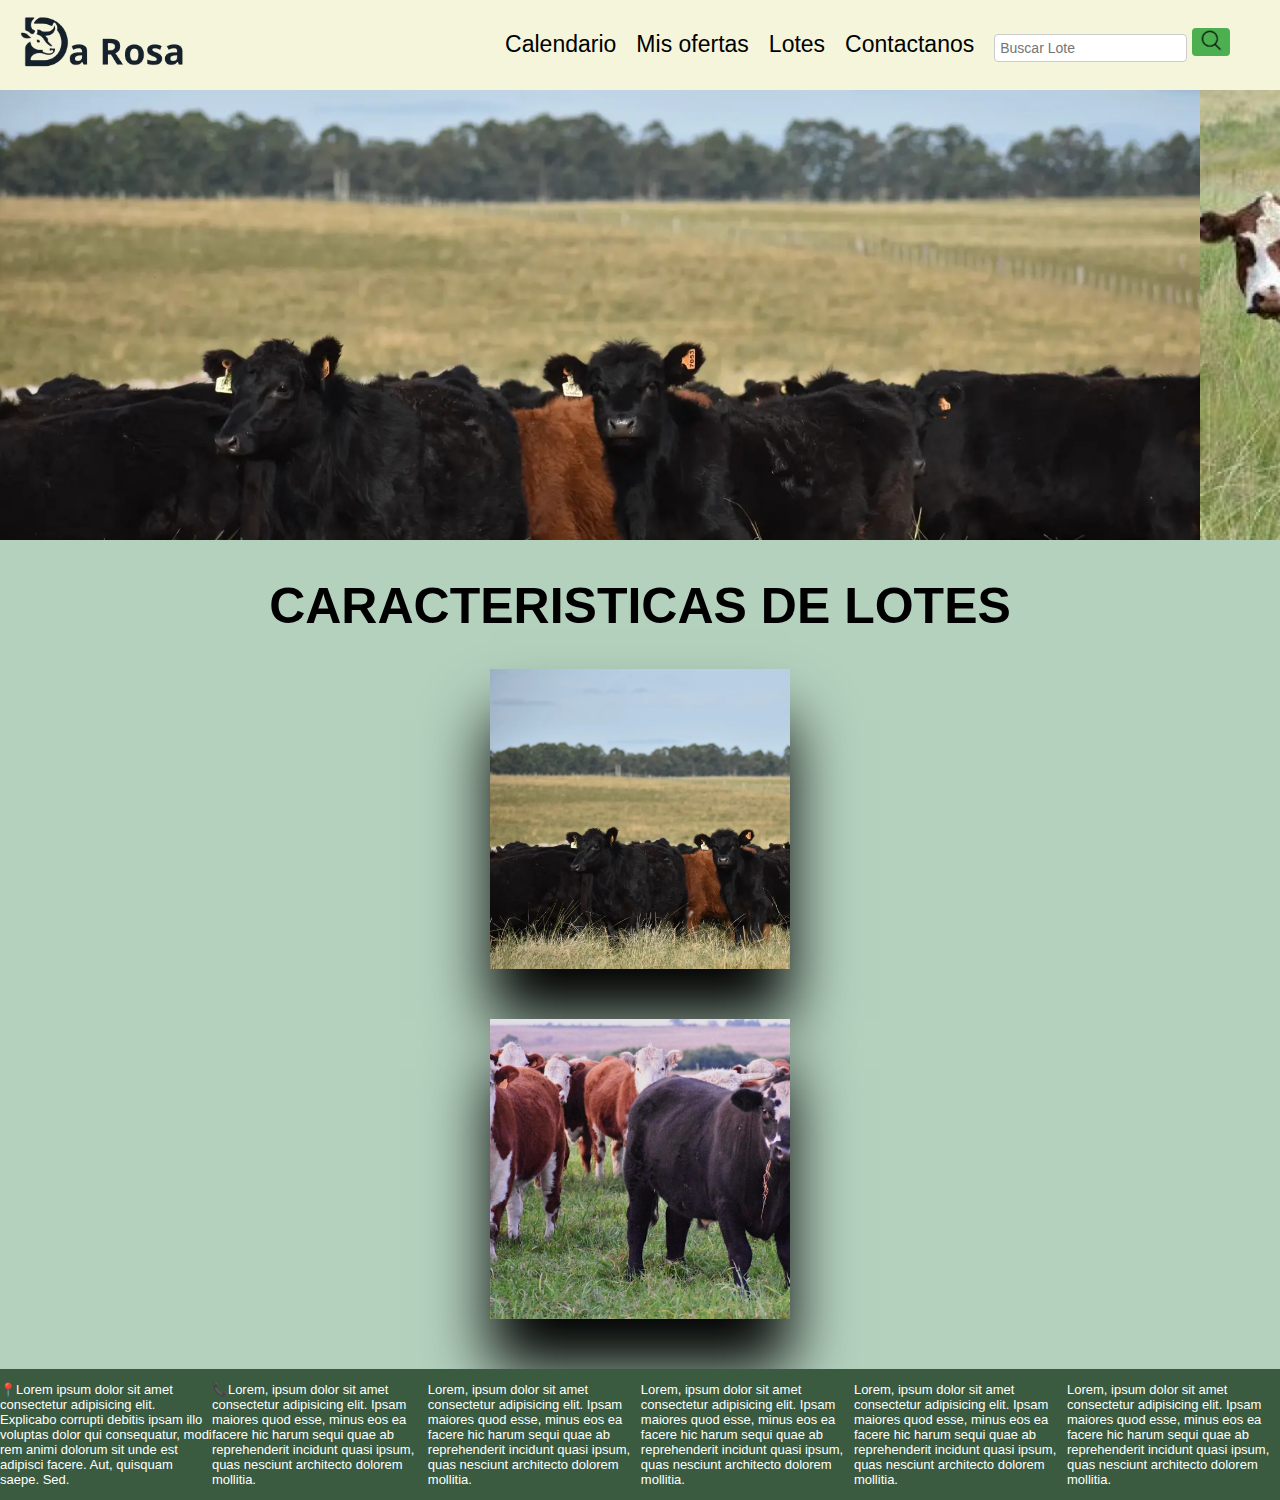
==== commit 1e1e1477: "registro" ====
--- a/index.html
+++ b/index.html
@@ -1,34 +1,65 @@
 <!DOCTYPE html>
-<html lang="es">
+<html lang="en">
 <head>
     <meta charset="UTF-8">
     <meta name="viewport" content="width=device-width, initial-scale=1.0">
-    <title>Inicio de Sesion</title>
+    <title>Da Rosa</title>
     <link rel="stylesheet" href="css.css">
+    <link rel="shortcut icon" href="/imagenes/logoico.ico" type="image/x-icon">
 </head>
 <body>
+    <script src="js.js"></script>
     <header>
-        <img class="header_logo" src="logo.png" alt="logo de la empresa">
-        </header>
-    <div class= "iniciosesion">
-        <h1>Inicio de Sesion</h1>
-        <form method="post">
-            <div class="usuario" >
-                <label>Nombre de usuario</label>
-                <input type="text" required>
-           </div>
-            <div class="contraseña">
-                <label> Contraseña</label>
-                <input type="contraseña"required>
+        <input type="checkbox"  id="activar" class="header_checkbox" >
+        <label for="activar" class="abrir_menu" role="button">=</label>
+        <img class="header_logo" src="imagenes/darosa.png" alt="logo de la empresa">
+        <nav class="header_nav">
+            <ul class="header_nav_lista">
+                <li class="header_nav_link"><a href="#">Calendario</a></li>
+                <li class="header_nav_link"><a href="#">Mis ofertas</a></li>
+                <li class="header_nav_link"><a href="#">Lotes</a></li>
+                <li class="header_nav_link"><a href="#">Contactanos</a></li>
+            </ul>
+            <form class="barra-busqueda" action="#" method="GET">
+                <input type="text" name="q" placeholder="Buscar Lote">
+                <button type="submit"><img src="imagenes/buscador.png" alt="buscador"></button>
+            </form>
+        </nav>
+    </header>
+    <main class="info_vaca">
+            <div class="img_vaca">
+                <ul>
+                    <li><img src="imagenes/loteangus.webp" alt=""></li>
+                    <li><img src="imagenes/lotebraford.jpg" alt=""></li>
+                    <li><img src="imagenes/lotepampa.jpeg" alt=""></li>
+                    <li><img src="imagenes/novillonegro.jpg" alt=""></li>
+                    <li><img src="imagenes/gandado.jpg" alt=""></li>
+                </ul>
             </div>
-            <div class="recordar">
-                <a href="#">¿Olvido su contraseña?</a>
+        <div class="caracteristicas">
+            <h1>CARACTERISTICAS DE LOTES</h1>
+            <div class="card">
+                <img src="imagenes/loteangus.webp">
+                <div class="details"><h2>Novillos negros</h2>
+                    <p>Lorem ipsum dolor sit amet consectetur adipisicing elit. Eum autem culpa consequatur! Eaque beatae, minus eum maxime quos assumenda ad officiis quam maiores eveniet dignissimos repudiandae quibusdam quia, cum consequuntur.</p>
+                </div>
             </div>
-            <input type="submit" value="Iniciar Sesion">
-            <div class="registrarse">
-            <a href="#">Resgistrarse</a>
+        </div>
+        <div class="card2">
+            
+            <img src="imagenes/novillonegro.jpg">
+            <div class="details"><h2>Novillos angus</h2>
+                <p>Lorem ipsum dolor sit amet consectetur adipisicing elit. Quaerat eaque itaque blanditiis ea facilis accusamus nesciunt, eum facere sapiente nulla vitae tempora eius illum minima possimus reprehenderit laudantium voluptas sunt.</p>
             </div>
-        </form>
+        </div>
+    </main>
+    <div class="footer">
+        <p>📍Lorem ipsum dolor sit amet consectetur adipisicing elit. Explicabo corrupti debitis ipsam illo voluptas dolor qui consequatur, modi rem animi dolorum sit unde est adipisci facere. Aut, quisquam saepe. Sed.</p>
+        <p>📞Lorem, ipsum dolor sit amet consectetur adipisicing elit. Ipsam maiores quod esse, minus eos ea facere hic harum sequi quae ab reprehenderit incidunt quasi ipsum, quas nesciunt architecto dolorem mollitia.</p>
+        <p>Lorem, ipsum dolor sit amet consectetur adipisicing elit. Ipsam maiores quod esse, minus eos ea facere hic harum sequi quae ab reprehenderit incidunt quasi ipsum, quas nesciunt architecto dolorem mollitia.</p>
+        <p>Lorem, ipsum dolor sit amet consectetur adipisicing elit. Ipsam maiores quod esse, minus eos ea facere hic harum sequi quae ab reprehenderit incidunt quasi ipsum, quas nesciunt architecto dolorem mollitia.</p>
+        <p>Lorem, ipsum dolor sit amet consectetur adipisicing elit. Ipsam maiores quod esse, minus eos ea facere hic harum sequi quae ab reprehenderit incidunt quasi ipsum, quas nesciunt architecto dolorem mollitia.</p>
+        <p>Lorem, ipsum dolor sit amet consectetur adipisicing elit. Ipsam maiores quod esse, minus eos ea facere hic harum sequi quae ab reprehenderit incidunt quasi ipsum, quas nesciunt architecto dolorem mollitia.</p>
     </div>
 </body>
 </html>--- a/css.css
+++ b/css.css
@@ -1,9 +1,14 @@
-body{
-    margin: 0;
-    padding: 0;
+* {
+    box-sizing: border-box;
+}
+
+body {
+    margin: 0;
     font-family:'Franklin Gothic Medium', 'Arial Narrow', Arial, sans-serif;
-    background-image: url(fotofondo.jpg);
-}
+    background-color: rgba(143, 186, 157, 0.667);
+}
+
+/* ------------------------   HEADER   --------------------------- */
 
 header {
     display: flex;
@@ -11,106 +16,229 @@
     align-items: center;
     justify-content: space-between;
 }
+
+.abrir_menu {
+    color: black;
+    font-size: 3rem;
+    font-weight: 600;
+    position: absolute;
+    right: 10px;
+}
+
+.header_checkbox {
+    display: none;
+}
+
+.header_nav {
+    display: none;
+    background-color: beige;
+    position: absolute;
+    height: 100vh;
+    width: 100vw;
+    top: 0;
+    z-index: -1;
+}
+
+.header_nav_lista {
+    display: flex;
+    flex-direction: column;
+    height: 40vh;
+    margin: auto;
+    justify-content: space-evenly;
+}
+
+.header_checkbox:checked ~ .header_nav {
+    display: flex;
+}
+
 .header_logo {
     max-width: 100%;
     max-height: 70px;
     margin: 10px 20px;
 }
 
-
-.iniciosesion{
-    position: absolute;
-    top: 50%;
-    left: 50%;
-    transform: translate(-50%, -50%);
-    width: 370px;
-    background: beige;
-    border-radius: 20px;
-    border: 1px solid green;
-}
-
-.iniciosesion h1{
-    text-align: center;
-    padding: 0 0 20px 0;
-    border-bottom: 1px solid green;
-
-}
-
-.usuario label{
-    font-size: 17px;
-    margin-bottom: 20px;
-    
-} 
-
-.usuario input{
-    width: 350px;
-    padding: 0 5px;
-    height: 40px;
-    font-size: 16px;
-    border-radius: 20px;
-    margin-bottom: 15px;
-    
-    
-}
-
-.contraseña label{
-    margin-bottom: 20px;
-    font-size: 17px;
-
-}
-
-.contraseña input{
-    width: 350px;
-    padding: 0 5px;
-    height: 40px;
-    font-size: 16px;
-    border-radius: 20px;
-    margin-bottom: 20px;
-}
-
-input[type="submit"]{
+.header_nav_link {
+    list-style: none;
+}
+
+.header_nav_link a {
+    color: black;
+    text-decoration: none;
+    font-size: 23px;
+}
+
+.header_nav_link a:hover {
+    color: rgb(53, 85, 63);
+}
+
+.vaca{
+    display: block;
+}
+
+/*---------------------------- INICIO  ------------------------- */
+.info_vaca {
     width: 100%;
-    height: 40px;
-    border: 1px;
-    background-color: rgb(14, 93, 14);
-    border-radius: 20px;
-    color: azure;
-    cursor: pointer;
-    outline: none;
-    margin-bottom: 20px;
-    
-}
-
-.recordar {
-    font-size: 16px;
-    color: antiquewhite;
-    margin-bottom: 20px;
-    text-decoration: none;
-}
-.registrarse  {
-    text-align: center;
-    font-size: 16px;
-    color: antiquewhite;
-    margin-bottom: 20px;
-    text-decoration: none;
-}
-
-.recordar a{
-    color: rgb(71, 131, 208);
-    text-decoration: none;
-    left: 5px;
-}
-
-.recordar a:hover{
-    text-decoration: underline;
-}
-
-
-.registrarse a{
-    color: rgb(71, 131, 208);
-    text-decoration: none;
-}
-
-.registrarse a:hover{
-    text-decoration: underline;
+    margin: 0;
+    overflow: hidden;
+    scroll-snap-type: x mandatory;
+}
+
+.img_vaca ul {
+    list-style: none;
+    padding: 0;
+    margin: 0;
+    display: flex;
+    animation: desplazar 30s infinite linear; 
+}
+
+@keyframes desplazar {
+    0% {
+        transform: translateX(0);
+    }
+    50% {
+        transform: translateX(-4400px);
+    }
+    100% {
+        transform: translateX(0);
+    }
+}
+
+.img_vaca li {
+    flex: 0 0 1200px; 
+    scroll-snap-align: start;
+}
+
+.img_vaca img {
+    width: 100%;
+    height: 450px;
+    object-fit: cover;  
+}
+
+.caracteristicas h1{
+    display: flex;
+    justify-content: center;
+    font-size: 50px;
+}
+.card {
+    position: relative;
+    width: 300px;
+    height: 300px;
+    background: #000;
+    display: flex;
+    box-shadow: 0px 50px 60px rgba(0, 0, 0, 10);
+    overflow: hidden;
+    transition: 0.5s ease-in-out;
+    color: white;
+    padding: auto;
+    margin: auto;
+    margin-bottom: 50px;
+  }
+  .card:hover {
+    width: 800px;
+  }
+  .card .img{
+    position: relative;
+    padding: 0;
+  }
+  .card details{
+    display: flex;
+    margin: auto;
+    justify-items: center;
+    align-items: center;
+  }
+  
+  .card2 img{
+    position: relative;
+    padding: 0;
+  }
+
+  .card2 {
+    position: relative;
+    width: 300px;
+    height: 300px;
+    background: #000;
+    display: flex;
+    box-shadow: 0px 50px 60px rgba(0, 0, 0, 10);
+    overflow: hidden;
+    transition: 0.5s ease-in-out;
+    color: white;
+    padding: auto;
+    margin: auto;
+    margin-bottom: 50px;
+  }
+  .card2:hover {
+    width: 800px;
+  }
+/*----------------------------- FOOTER------------------------------*/
+.footer{
+    display: flex;
+    position: relative;
+    margin: 0;
+    background-color: rgb(58, 91, 63);
+    bottom: 0px;
+}
+.footer p{
+    color: white;
+    font-family: 'Lucida Sans', 'Lucida Sans Regular', 'Lucida Grande', 'Lucida Sans Unicode', Geneva, Verdana, sans-serif;
+    font-size: small;
+}
+
+/*---------------------------- PANTALLA   -------------------------*/
+@media screen and (min-width: 630px) {
+    .header_nav {
+        display: flex;
+        height: auto;
+        width: auto;
+        justify-content: space-between;
+        position: static;
+        z-index: 1;
+        margin-right: 30px;
+    }
+
+    .header_nav_lista {
+        flex-direction: row;
+        height: auto;
+        width: auto;
+        gap: 20px;
+        z-index: 10;
+    }
+
+    .abrir_menu {
+        display: none;
+    }
+
+}
+
+.barra-busqueda {
+    max-width: 100%;
+    max-height: 70px;
+    margin: 10px 20px;
+}
+
+.barra-busqueda input[type="text"] {
+    padding: 5px;
+    font-size: 14px;
+    border: 1px solid #ccc; 
+    border-radius: 4px; 
+    margin-right: 0px; 
+}
+
+.barra-busqueda button {
+    margin-top: 0px;
+    padding: 0 5px; 
+    background-color: #4CAF50; 
+    color: white; 
+    border: none; 
+    border-radius: 4px;
+    cursor: pointer; 
+}
+
+.barra-busqueda button img {
+    max-width: 100%;
+    max-height: 25px;
+}
+
+.barra-busqueda button:hover {
+    background-color: #45a049;
+
 }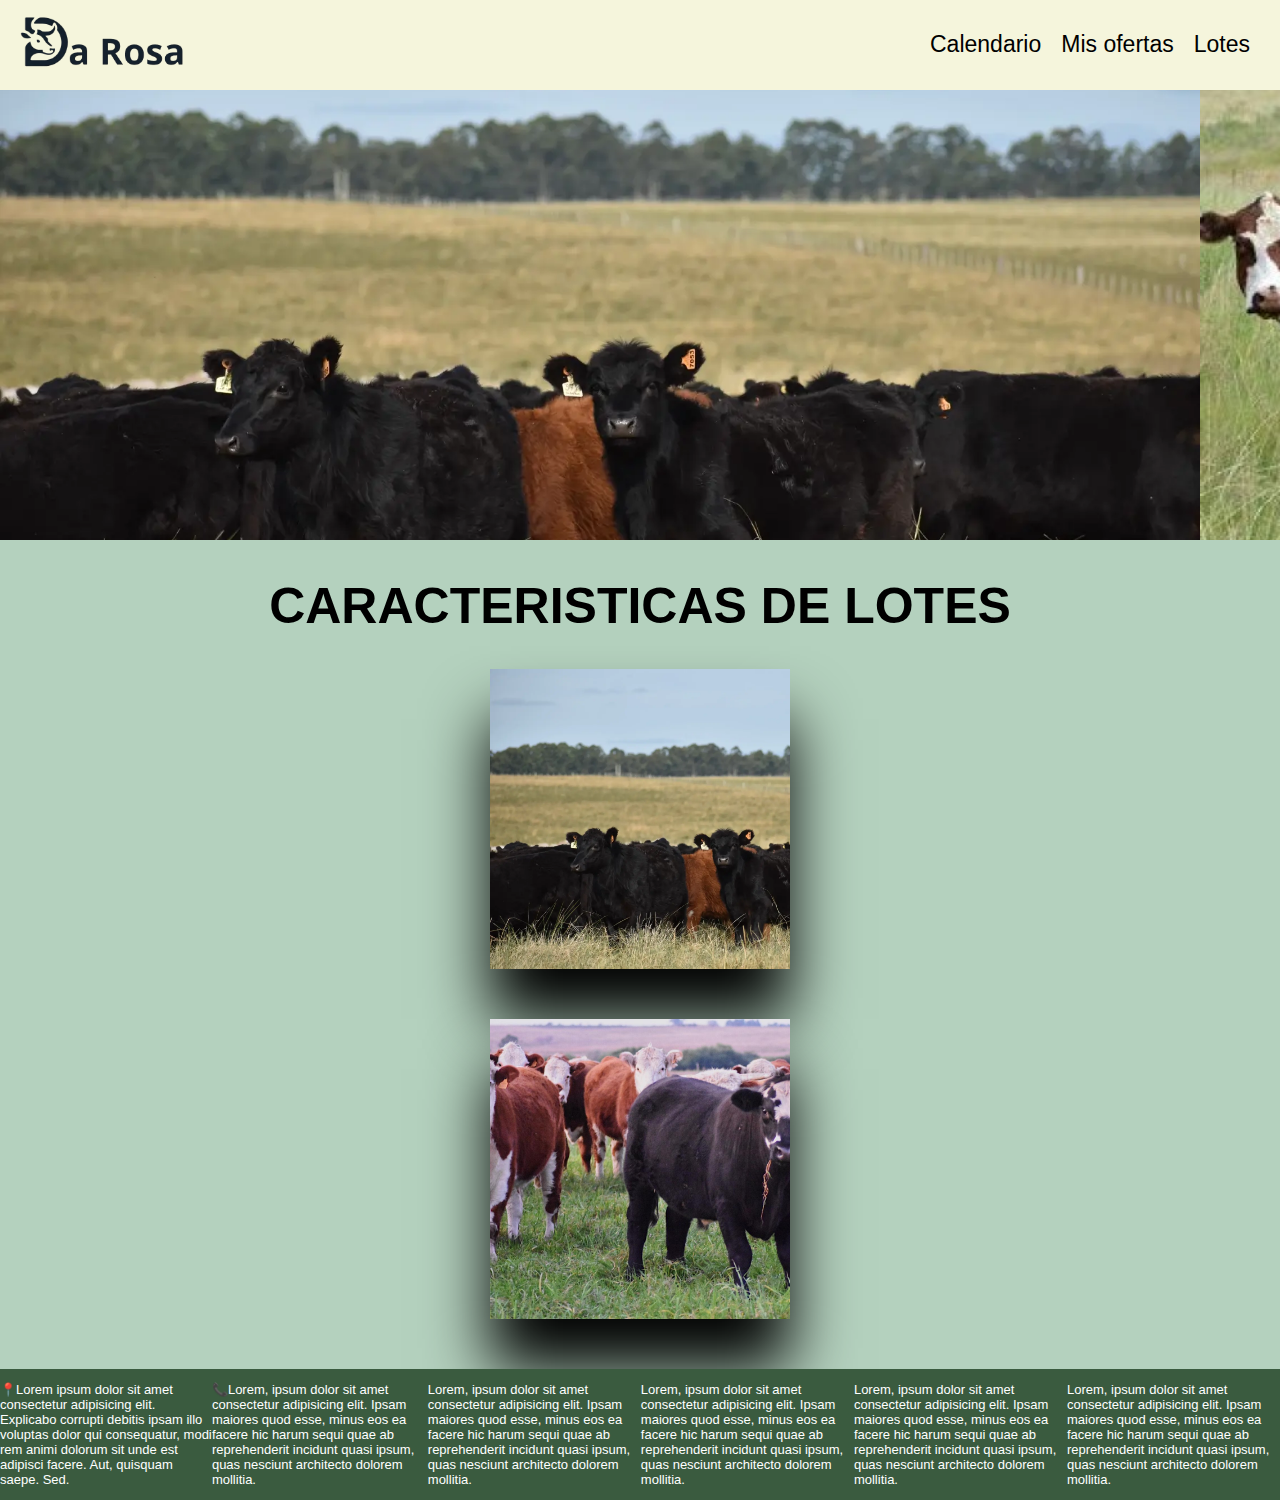
==== commit aeaa38da: "Slider y header arreglado" ====
--- a/index.html
+++ b/index.html
@@ -4,7 +4,7 @@
     <meta charset="UTF-8">
     <meta name="viewport" content="width=device-width, initial-scale=1.0">
     <title>Da Rosa</title>
-    <link rel="stylesheet" href="css.css">
+    <link rel="stylesheet" href="css/css.css">
     <link rel="shortcut icon" href="/imagenes/logoico.ico" type="image/x-icon">
 </head>
 <body>
@@ -18,12 +18,7 @@
                 <li class="header_nav_link"><a href="#">Calendario</a></li>
                 <li class="header_nav_link"><a href="#">Mis ofertas</a></li>
                 <li class="header_nav_link"><a href="#">Lotes</a></li>
-                <li class="header_nav_link"><a href="#">Contactanos</a></li>
             </ul>
-            <form class="barra-busqueda" action="#" method="GET">
-                <input type="text" name="q" placeholder="Buscar Lote">
-                <button type="submit"><img src="imagenes/buscador.png" alt="buscador"></button>
-            </form>
         </nav>
     </header>
     <main class="info_vaca">
@@ -62,4 +57,4 @@
         <p>Lorem, ipsum dolor sit amet consectetur adipisicing elit. Ipsam maiores quod esse, minus eos ea facere hic harum sequi quae ab reprehenderit incidunt quasi ipsum, quas nesciunt architecto dolorem mollitia.</p>
     </div>
 </body>
-</html>+</html>
--- a/css/css.css
+++ b/css/css.css
@@ -0,0 +1,214 @@
+* {
+    box-sizing: border-box;
+}
+
+body {
+    margin: 0;
+    font-family:'Franklin Gothic Medium', 'Arial Narrow', Arial, sans-serif;
+    background-color: rgba(143, 186, 157, 0.667);
+}
+
+/* ------------------------   HEADER   --------------------------- */
+
+header {
+    display: flex;
+    background-color: beige;
+    align-items: center;
+    justify-content: space-between;
+}
+
+.abrir_menu {
+    color: black;
+    font-size: 3rem;
+    font-weight: 600;
+    position: absolute;
+    right: 10px;
+    z-index: 11;
+}
+
+.header_checkbox {
+    display: none;
+    z-index: 11;
+}
+
+.header_nav {
+    display: none;
+    background-color: beige;
+    position: absolute;
+    height: 80%;
+    width: 100%;
+    top: 0;
+    align-items: center;
+    z-index: 10;
+}
+
+.header_nav_lista {
+    display: flex;
+    flex-direction: column;
+    height: 40vh;
+    margin: auto;
+    justify-content: space-evenly;
+}
+
+.header_checkbox:checked ~ .header_nav {
+    display: flex;
+}
+
+.header_logo {
+    max-width: 100%;
+    max-height: 70px;
+    margin: 10px 20px;
+}
+
+.header_nav_link {
+    list-style: none;
+}
+
+.header_nav_link a {
+    color: black;
+    text-decoration: none;
+    font-size: 23px;
+}
+
+.header_nav_link a:hover {
+    color: rgb(53, 85, 63);
+}
+
+.vaca{
+    display: block;
+}
+
+/*---------------------------- INICIO  ------------------------- */
+.info_vaca {
+    width: 100%;
+    margin: 0;
+    overflow: hidden;
+    scroll-snap-type: x mandatory;
+}
+
+.img_vaca ul {
+    list-style: none;
+    padding: 0;
+    margin: 0;
+    display: flex;
+    animation: desplazar 30s infinite linear; 
+}
+
+@keyframes desplazar {
+    0% {
+        transform: translateX(0);
+    }
+    50% {
+        transform: translateX(-4400px);
+    }
+    100% {
+        transform: translateX(0);
+    }
+}
+
+.img_vaca li {
+    flex: 0 0 1200px; 
+    scroll-snap-align: start;
+}
+
+.img_vaca img {
+    width: 100%;
+    height: 450px;
+    object-fit: cover;  
+}
+
+.caracteristicas h1{
+    display: flex;
+    justify-content: center;
+    font-size: 50px;
+    justify-items: center;
+}
+.card {
+    position: relative;
+    width: 300px;
+    height: 300px;
+    background: #000;
+    display: flex;
+    box-shadow: 0px 50px 60px rgba(0, 0, 0, 10);
+    overflow: hidden;
+    transition: 0.5s ease-in-out;
+    color: white;
+    padding: auto;
+    margin: auto;
+    margin-bottom: 50px;
+  }
+  .card:hover {
+    width: 800px;
+  }
+  .card .img{
+    position: relative;
+    padding: 0;
+  }
+  .card details{
+    display: flex;
+    margin: auto;
+    justify-items: center;
+    align-items: center;
+  }
+  
+  .card2 img{
+    position: relative;
+    padding: 0;
+  }
+
+  .card2 {
+    position: relative;
+    width: 300px;
+    height: 300px;
+    background: #000;
+    display: flex;
+    box-shadow: 0px 50px 60px rgba(0, 0, 0, 10);
+    overflow: hidden;
+    transition: 0.5s ease-in-out;
+    color: white;
+    padding: auto;
+    margin: auto;
+    margin-bottom: 50px;
+  }
+  .card2:hover {
+    width: 800px;
+  }
+/*----------------------------- FOOTER------------------------------*/
+.footer{
+    display: flex;
+    position: relative;
+    margin: 0;
+    background-color: rgb(58, 91, 63);
+    bottom: 0px;
+}
+.footer p{
+    color: white;
+    font-family: 'Lucida Sans', 'Lucida Sans Regular', 'Lucida Grande', 'Lucida Sans Unicode', Geneva, Verdana, sans-serif;
+    font-size: small;
+}
+
+/*---------------------------- PANTALLA   -------------------------*/
+@media screen and (min-width: 630px) {
+    .header_nav {
+        display: flex;
+        height: auto;
+        width: auto;
+        justify-content: space-between;
+        position: static;
+        z-index: 1;
+        margin-right: 30px;
+    }
+
+    .header_nav_lista {
+        flex-direction: row;
+        height: auto;
+        width: auto;
+        gap: 20px;
+        z-index: 10;
+    }
+
+    .abrir_menu {
+        display: none;
+    }
+
+}